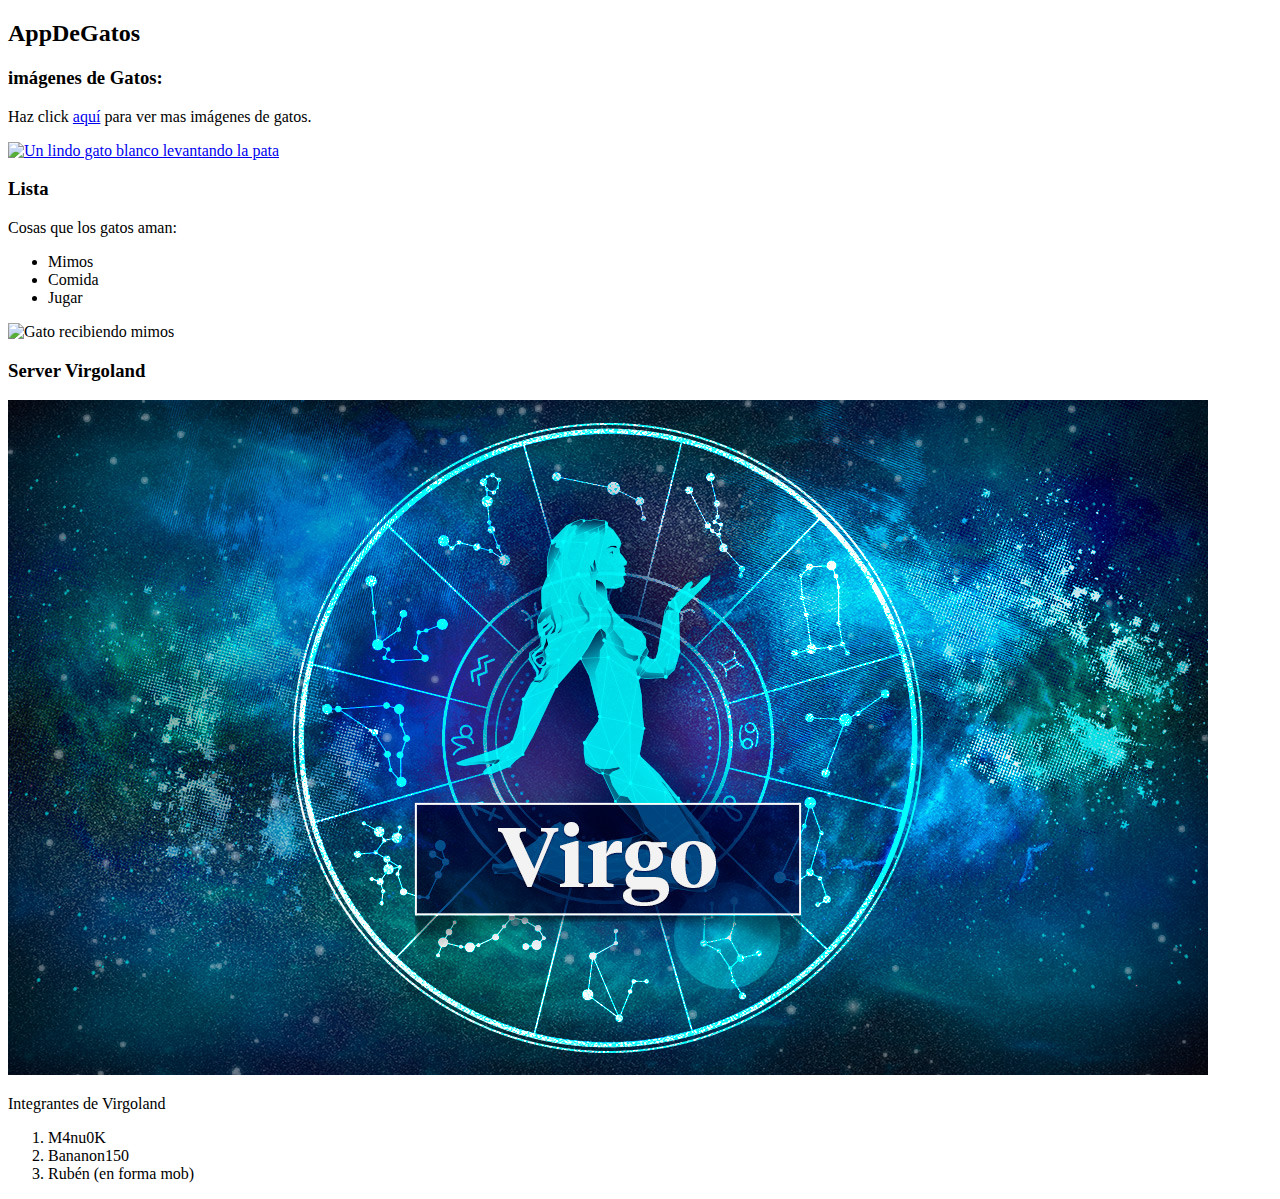
==== index.html @ ec712b32 "README.md commit" ====
<!DOCTYPE html>
<html lang="es">
  <head>

  </head>
  <body>
   <h2>AppDeGatos</h2>
   <main>
    <h3>imágenes de Gatos:</h3>
    <!-- TODO: Agregar enlaces a imágenes de gatos -->
    <p>Haz click <a href="#" target="_blank" rel="noopener noreferrer">aquí</a> para ver mas imágenes de gatos.</p>
    <a href="https://www.freepik.es/fotos-vectores-gratis/gatos" target="_blank" rel="noopener noreferrer"><img src="https://img.freepik.com/fotos-premium/gato-cachorro_87414-1136.jpg?size=626&ext=jpg" alt="Un lindo gato blanco levantando la pata"></a>

    <h3>Lista</h3>
    <p>Cosas que los gatos aman:</p>
    <ul>
      <li>Mimos</li>
      <li>Comida</li>
      <li>Jugar</li>
    </ul>
    <img src="https://www.hogarmania.com/archivos/201806/mascotas-gatos-pelo-largo-verano-668x400x80xX.jpg" alt="Gato recibiendo mimos">

    <h3>Server Virgoland</h3>
    <img src="img/horoscopo-virgo.jpg" alt="Foto de Virgoland">
    <p>Integrantes de Virgoland</p>
    <ol>
      <li>M4nu0K</li>
      <li>Bananon150</li>
      <li>Rubén (en forma mob)</li>
    </ol>
    
    <!-- TODO:  Ajustar tamaño de las fotos -->
   </main>
  </body>
</html>
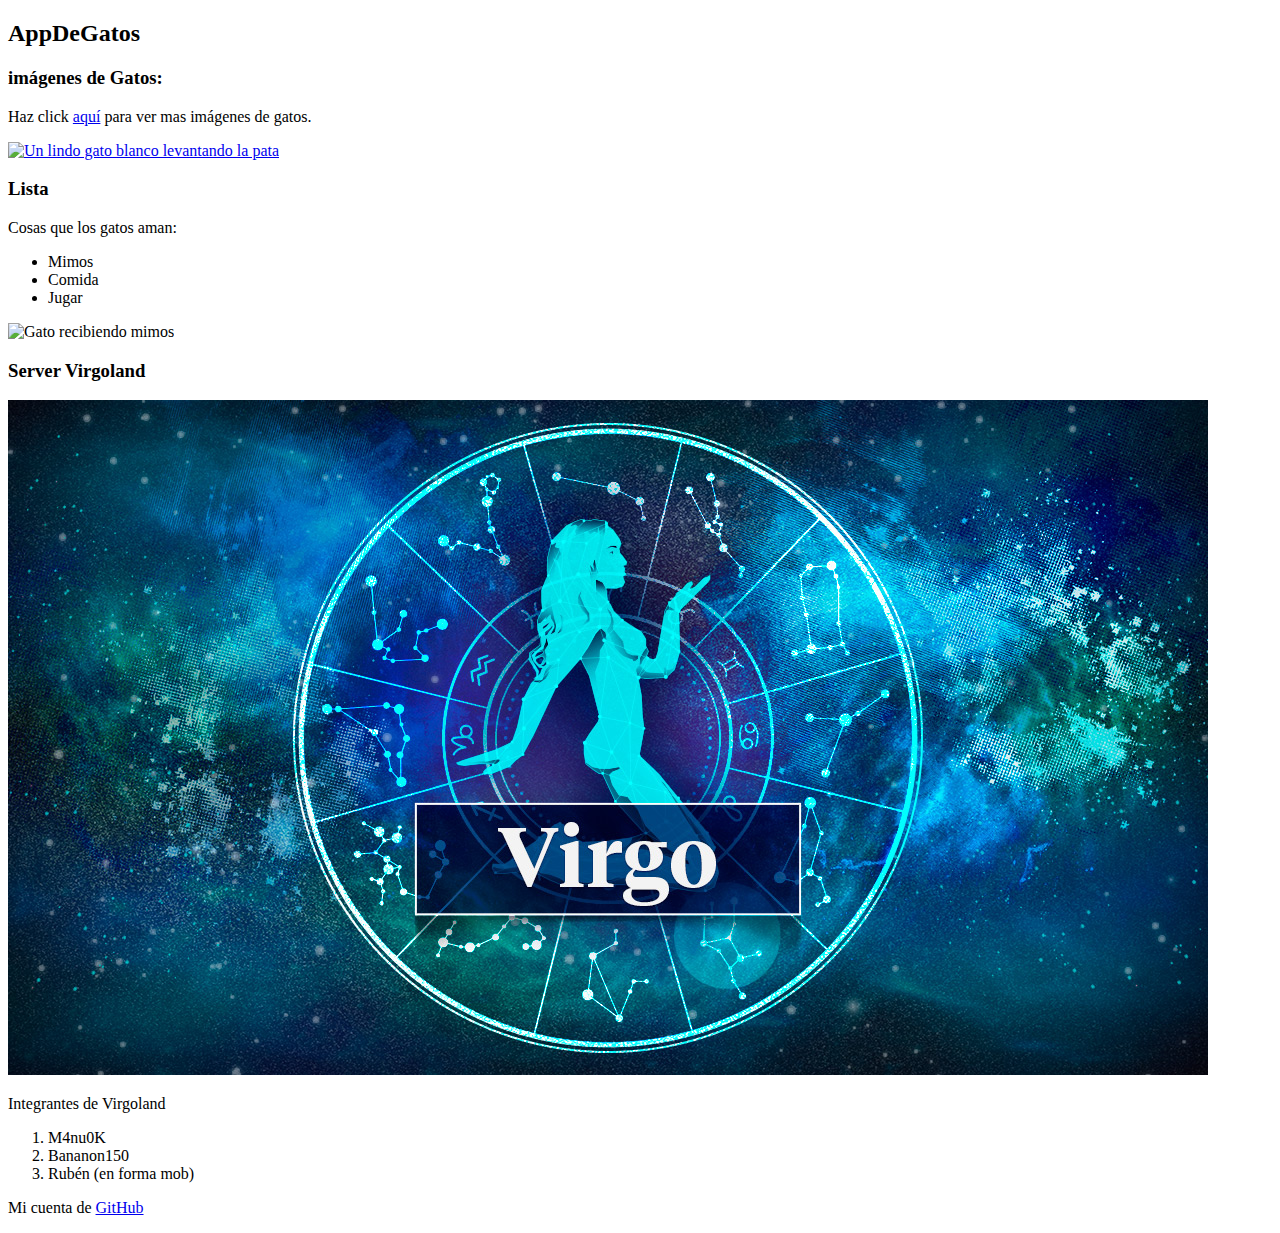
==== commit ad4768fa: "modificacion de index.html" ====
--- a/index.html
+++ b/index.html
@@ -29,6 +29,7 @@
       <li>Rubén (en forma mob)</li>
     </ol>
     
+    <p>Mi cuenta de <a href="https://github.com/CabizBajo/prueba-HtmlYCss" target="_blank" rel="noopener noreferrer"> GitHub</a></p>
     <!-- TODO:  Ajustar tamaño de las fotos -->
    </main>
   </body>
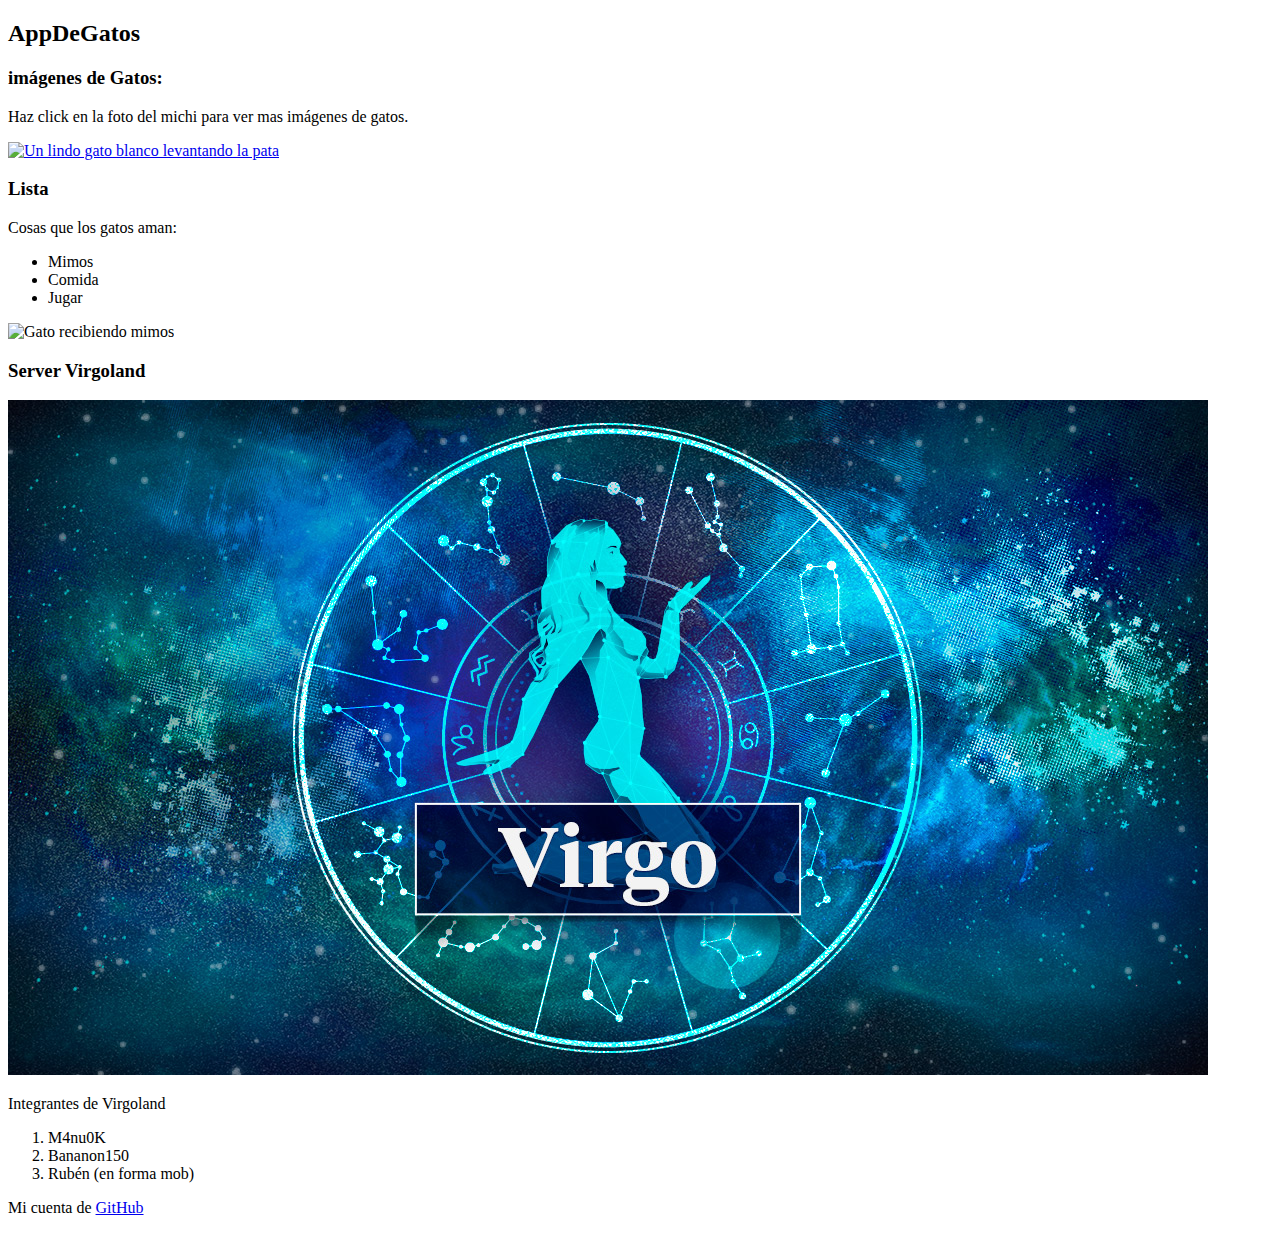
==== commit a1e2d447: "otra modificacion index.html" ====
--- a/index.html
+++ b/index.html
@@ -8,7 +8,7 @@
    <main>
     <h3>imágenes de Gatos:</h3>
     <!-- TODO: Agregar enlaces a imágenes de gatos -->
-    <p>Haz click <a href="#" target="_blank" rel="noopener noreferrer">aquí</a> para ver mas imágenes de gatos.</p>
+    <p>Haz click en la foto del michi para ver mas imágenes de gatos.</p>
     <a href="https://www.freepik.es/fotos-vectores-gratis/gatos" target="_blank" rel="noopener noreferrer"><img src="https://img.freepik.com/fotos-premium/gato-cachorro_87414-1136.jpg?size=626&ext=jpg" alt="Un lindo gato blanco levantando la pata"></a>
 
     <h3>Lista</h3>
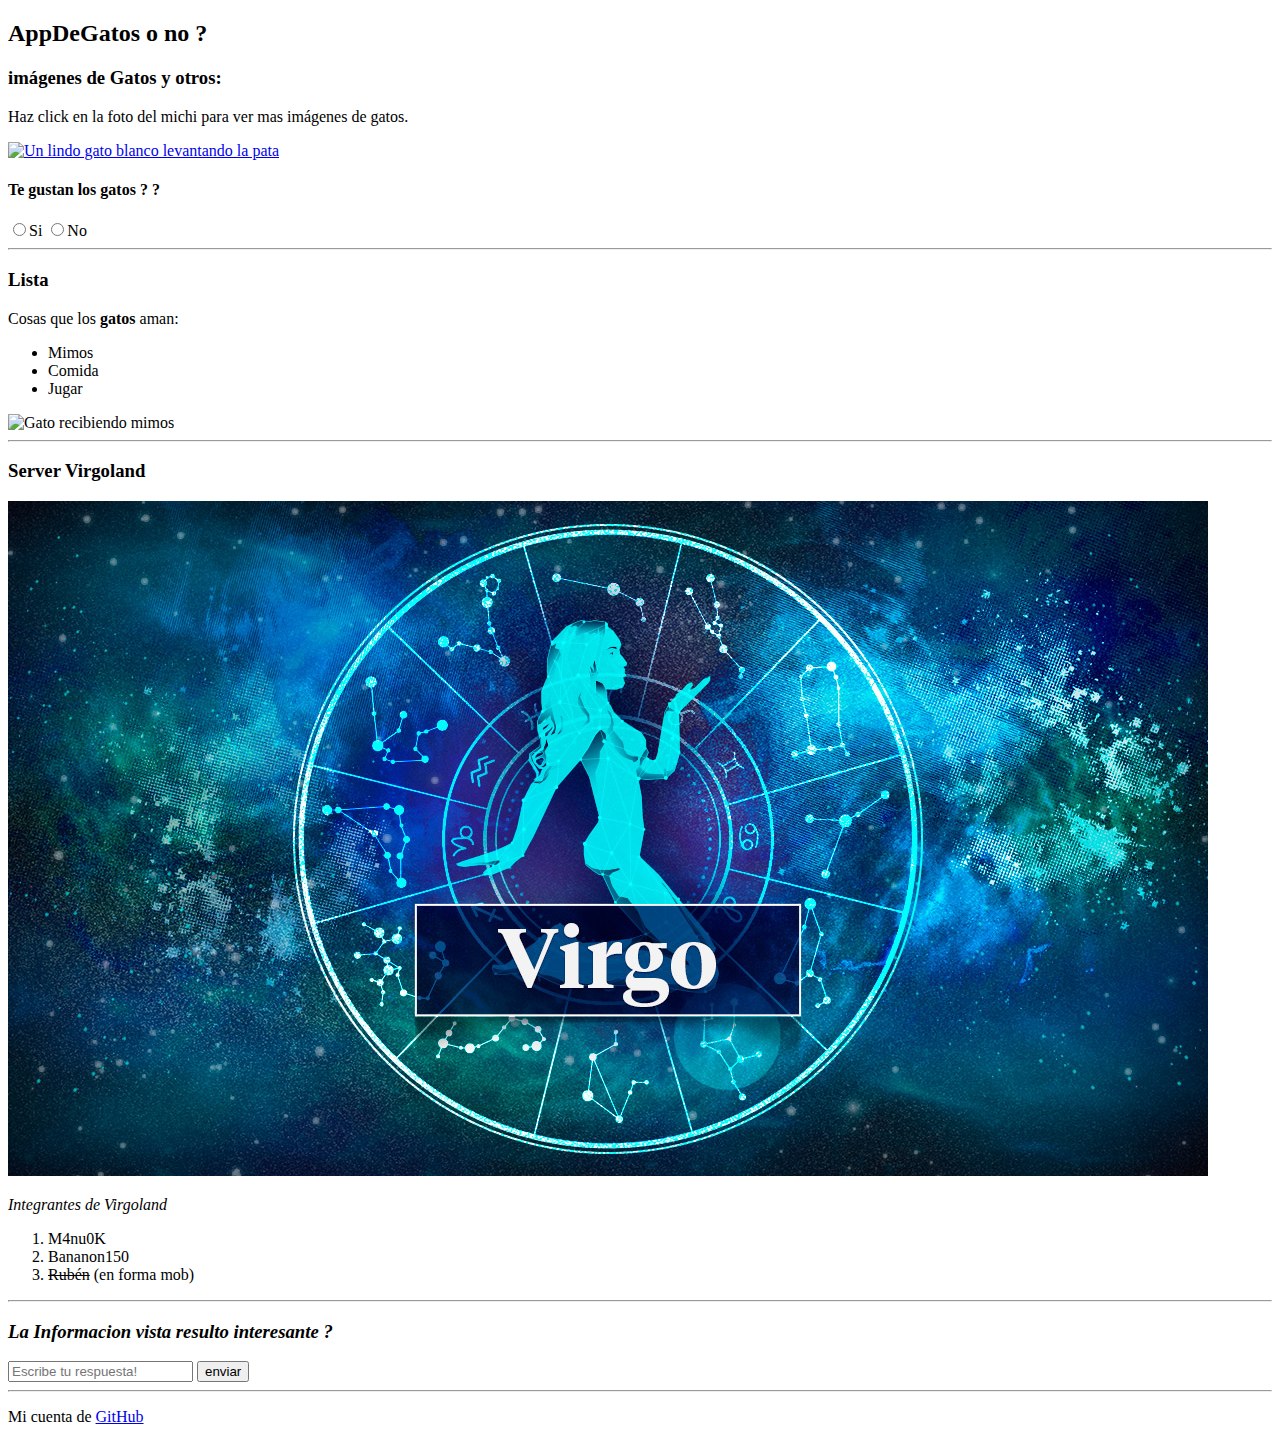
==== commit 50e428e5: "modificaccion de index.html 08/08/2023" ====
--- a/index.html
+++ b/index.html
@@ -4,15 +4,21 @@
 
   </head>
   <body>
-   <h2>AppDeGatos</h2>
+   <h2>AppDeGatos o no ?</h2>
    <main>
-    <h3>imágenes de Gatos:</h3>
+    <h3>imágenes de Gatos y otros:</h3>
     <!-- TODO: Agregar enlaces a imágenes de gatos -->
     <p>Haz click en la foto del michi para ver mas imágenes de gatos.</p>
     <a href="https://www.freepik.es/fotos-vectores-gratis/gatos" target="_blank" rel="noopener noreferrer"><img src="https://img.freepik.com/fotos-premium/gato-cachorro_87414-1136.jpg?size=626&ext=jpg" alt="Un lindo gato blanco levantando la pata"></a>
 
+    <h4>Te gustan los gatos ? ?</h4>
+    <form action="/enviar-respuesta">
+      <label for="interior"><input id="interior" type="radio" name="eleccion">Si</label>
+      <label for="Exterior"><input id="Exterior" type="radio" name="eleccion">No</label>
+    <hr>
+
     <h3>Lista</h3>
-    <p>Cosas que los gatos aman:</p>
+    <p>Cosas que los <strong>gatos</strong> aman:</p>
     <ul>
       <li>Mimos</li>
       <li>Comida</li>
@@ -20,15 +26,27 @@
     </ul>
     <img src="https://www.hogarmania.com/archivos/201806/mascotas-gatos-pelo-largo-verano-668x400x80xX.jpg" alt="Gato recibiendo mimos">
 
+    <hr>
+
     <h3>Server Virgoland</h3>
     <img src="img/horoscopo-virgo.jpg" alt="Foto de Virgoland">
-    <p>Integrantes de Virgoland</p>
+    <p><em>Integrantes de Virgoland</em></p>
     <ol>
       <li>M4nu0K</li>
       <li>Bananon150</li>
-      <li>Rubén (en forma mob)</li>
+      <li><s>Rubén</s> (en forma mob)</li>
     </ol>
-    
+
+    <hr>
+
+    <h3><em>La Informacion vista resulto interesante ?</em></h3>
+    <form action="/enviar-respuesta">
+      <input type="texte" placeholder="Escribe tu respuesta!" required>
+      <button type="sumbit">enviar</button>
+    </form>
+
+    <hr>
+
     <p>Mi cuenta de <a href="https://github.com/CabizBajo/prueba-HtmlYCss" target="_blank" rel="noopener noreferrer"> GitHub</a></p>
     <!-- TODO:  Ajustar tamaño de las fotos -->
    </main>
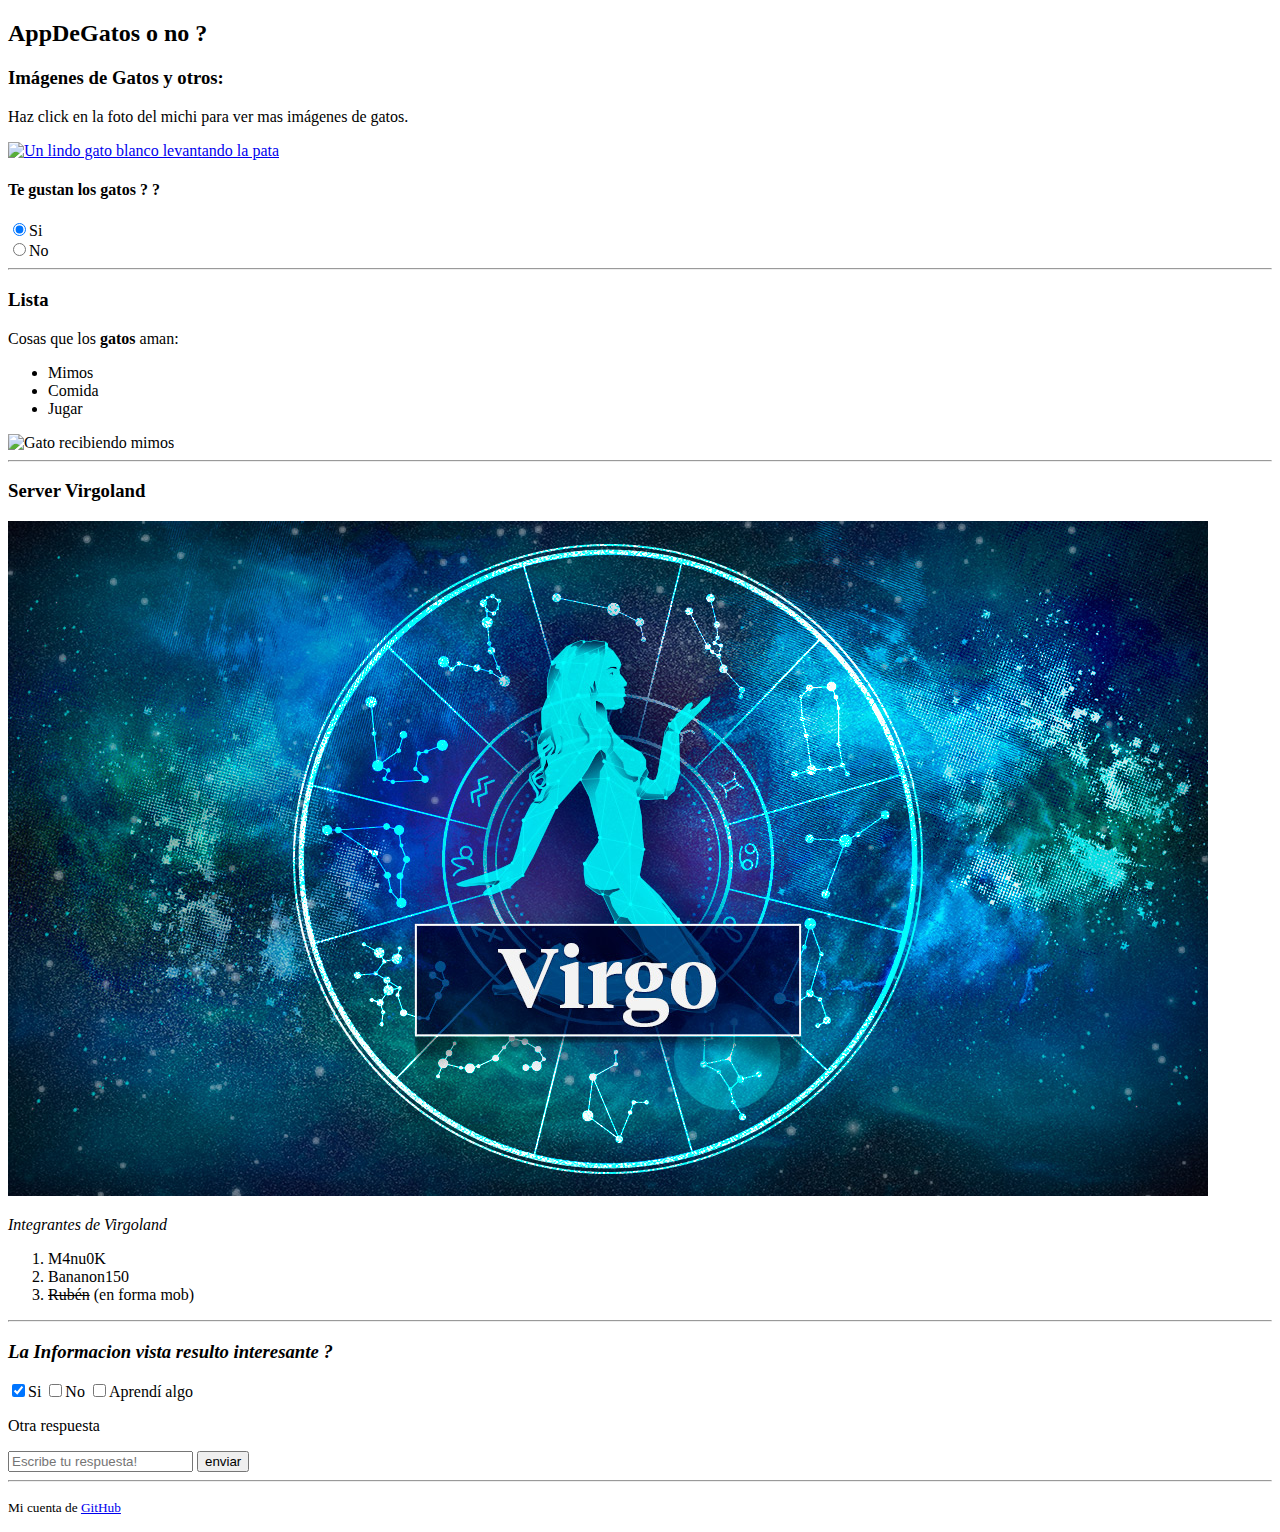
==== commit 03a750d0: "modificaccion de index.html 09/08/2023" ====
--- a/index.html
+++ b/index.html
@@ -1,20 +1,31 @@
 <!DOCTYPE html>
 <html lang="es">
   <head>
-
+    <title>Página de prueba Html y Css</title>
   </head>
   <body>
    <h2>AppDeGatos o no ?</h2>
    <main>
-    <h3>imágenes de Gatos y otros:</h3>
+    <!--Apartado gatos-->
+    <h3>Imágenes de Gatos y otros:</h3>
     <!-- TODO: Agregar enlaces a imágenes de gatos -->
     <p>Haz click en la foto del michi para ver mas imágenes de gatos.</p>
     <a href="https://www.freepik.es/fotos-vectores-gratis/gatos" target="_blank" rel="noopener noreferrer"><img src="https://img.freepik.com/fotos-premium/gato-cachorro_87414-1136.jpg?size=626&ext=jpg" alt="Un lindo gato blanco levantando la pata"></a>
 
-    <h4>Te gustan los gatos ? ?</h4>
-    <form action="/enviar-respuesta">
-      <label for="interior"><input id="interior" type="radio" name="eleccion">Si</label>
-      <label for="Exterior"><input id="Exterior" type="radio" name="eleccion">No</label>
+    <div>
+      <!--Formulario de radio sobre gatos-->
+      <h4>Te gustan los gatos ? ?</h4>
+      <form action="/enviar-respuesta">
+        <label for="interior">
+          <input id="interior" type="radio" value="me gustan" name="eleccion"checked>Si
+        </label>
+        <br>
+        <label for="Exterior">
+          <input id="Exterior" type="radio"
+        value="no me gustan" name="eleccion">No
+      </label>
+    </div>
+
     <hr>
 
     <h3>Lista</h3>
@@ -28,6 +39,7 @@
 
     <hr>
 
+    <!--Apartado Virgoland-->
     <h3>Server Virgoland</h3>
     <img src="img/horoscopo-virgo.jpg" alt="Foto de Virgoland">
     <p><em>Integrantes de Virgoland</em></p>
@@ -39,16 +51,35 @@
 
     <hr>
 
-    <h3><em>La Informacion vista resulto interesante ?</em></h3>
-    <form action="/enviar-respuesta">
-      <input type="texte" placeholder="Escribe tu respuesta!" required>
-      <button type="sumbit">enviar</button>
-    </form>
+    <div>
+      <!--formulario tipo texto-->
+      <h3><em>La Informacion vista resulto interesante ?</em></h3>
+      <form action="/enviar-respuesta">
 
-    <hr>
-
-    <p>Mi cuenta de <a href="https://github.com/CabizBajo/prueba-HtmlYCss" target="_blank" rel="noopener noreferrer"> GitHub</a></p>
+        <!--Casillas de Verificación-->
+        <label for="Si">
+          <input id="Si" type="checkbox" value="si interesa" name="gustos" checked>Si
+        </label>
+        <label for="No">
+          <input id="No" type="checkbox" value="no interesa" name="gustos">No
+        </label>
+        <label for="Algo">
+          <input id="Algo" type="checkbox" value="Algo interesa" name="gustos">Aprendí algo
+        </label>
+        <br>
+        <!--barra de escritura y Botón "enviar"-->
+        <p>Otra respuesta</p>
+        <input type="texte" placeholder="Escribe tu respuesta!" required>
+        <button type="sumbit">enviar</button>
+      </form>
+    </div>
     <!-- TODO:  Ajustar tamaño de las fotos -->
    </main>
+
+   <hr>
+
+   <footer>
+    <p><small>Mi cuenta de <a href="https://github.com/CabizBajo/prueba-HtmlYCss" target="_blank" rel="noopener noreferrer"> GitHub</a></small></p>
+   </footer>
   </body>
 </html>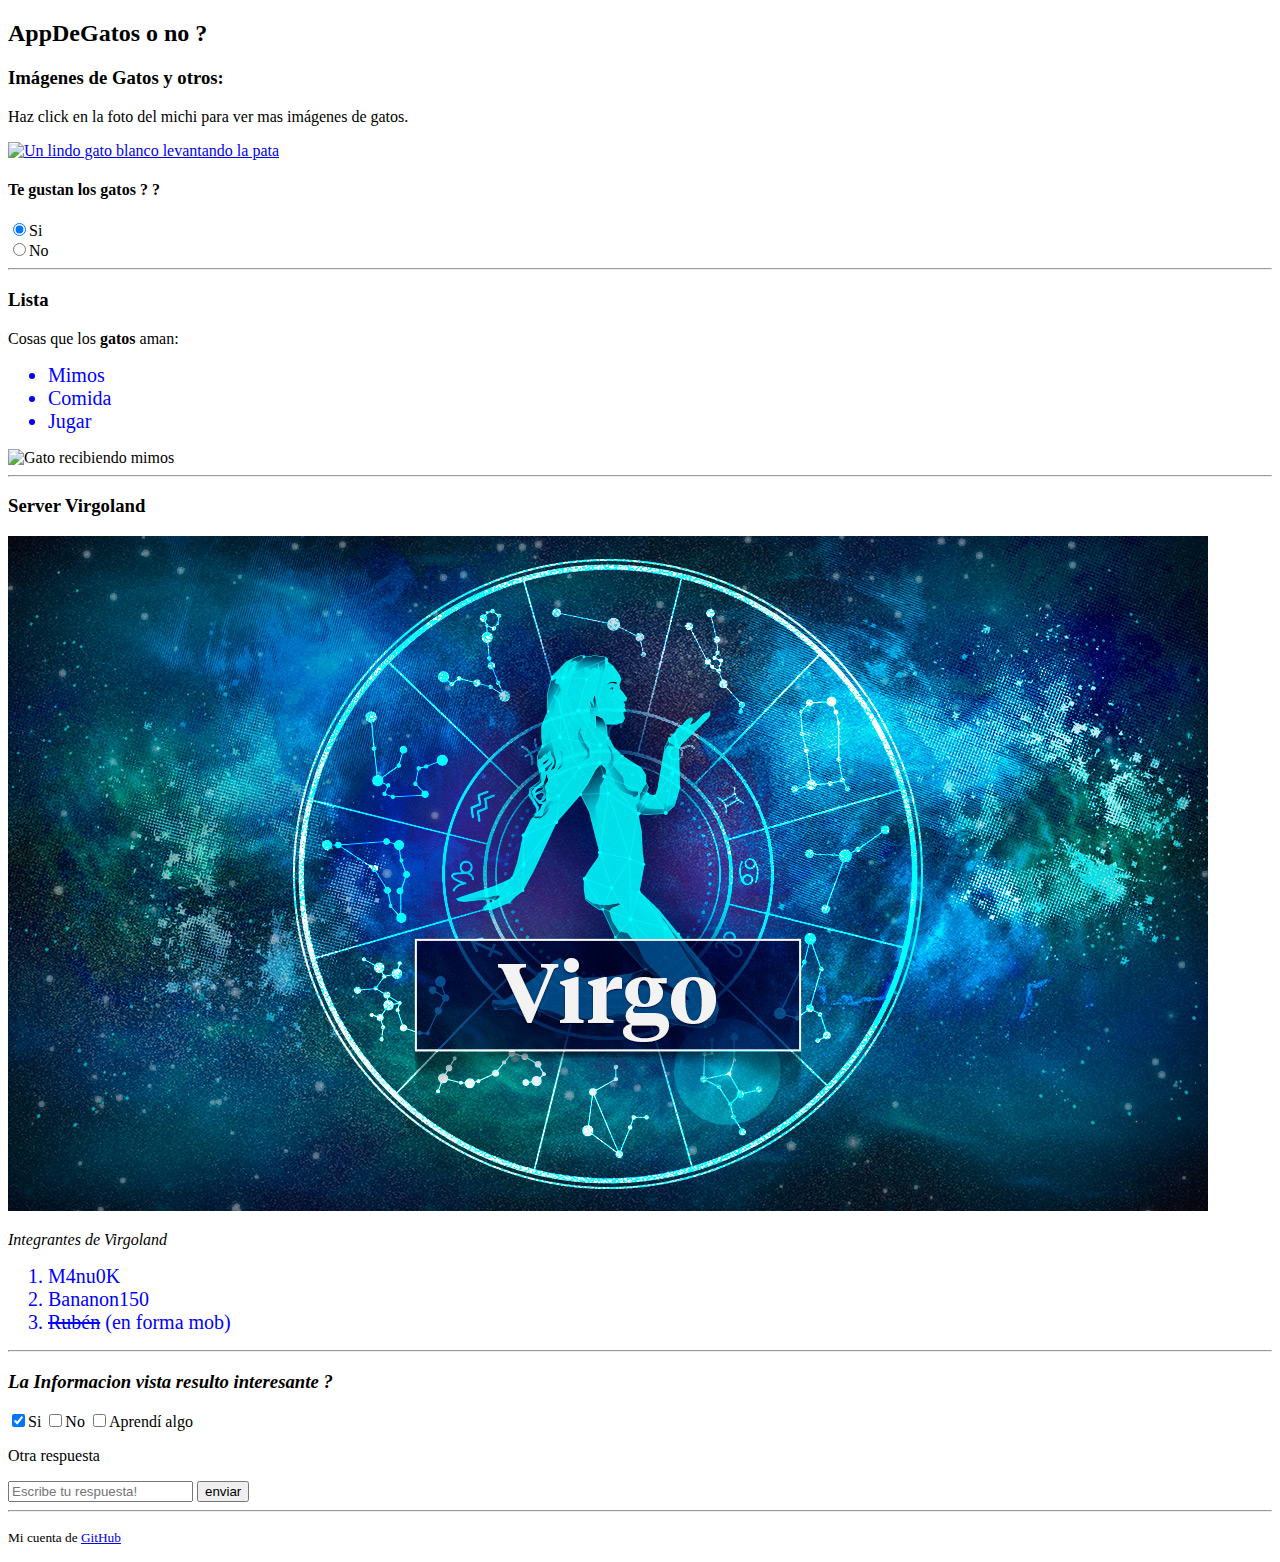
==== commit beeda37d: "modificaccion de index.html y añadimos style.css 09/08/2023" ====
--- a/index.html
+++ b/index.html
@@ -2,6 +2,7 @@
 <html lang="es">
   <head>
     <title>Página de prueba Html y Css</title>
+    <link href="style.css" rel="stylesheet">
   </head>
   <body>
    <h2>AppDeGatos o no ?</h2>
--- a/style.css
+++ b/style.css
@@ -0,0 +1,4 @@
+li {
+  color:blue;
+  font-size: 20px;
+}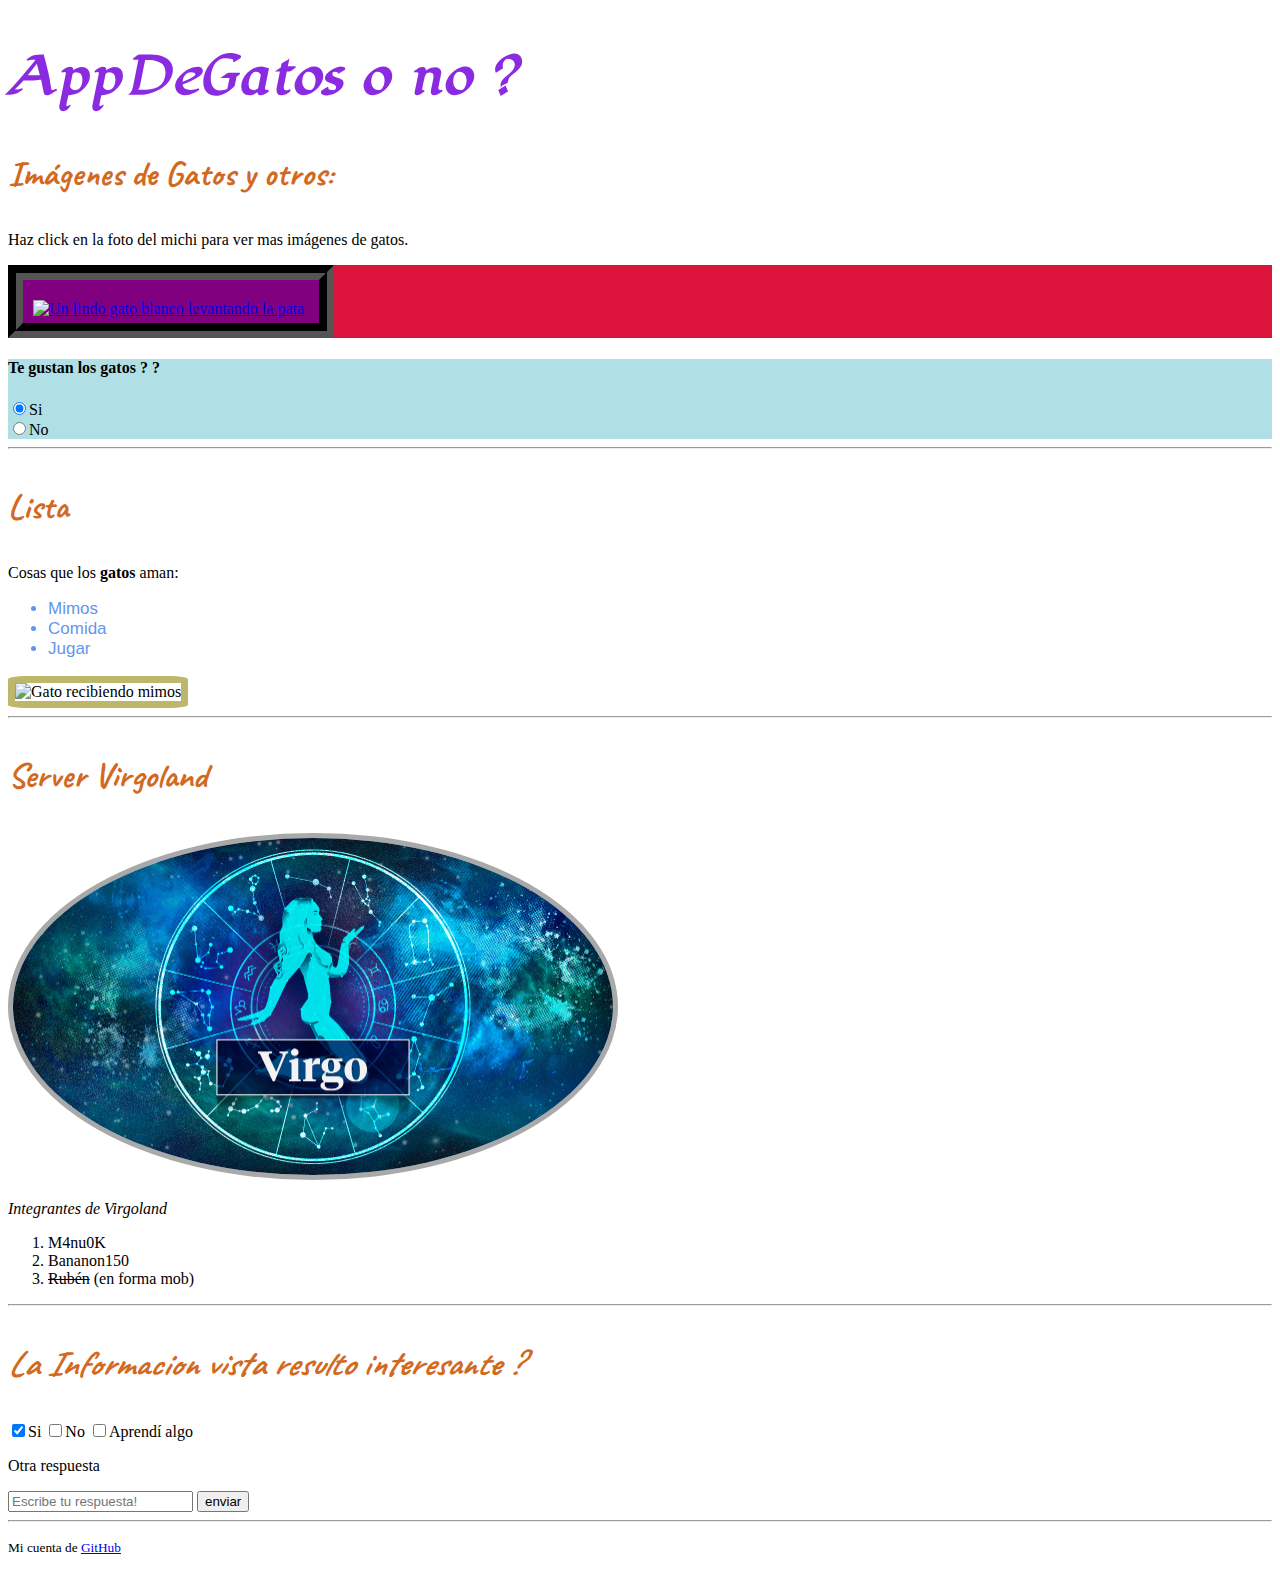
==== commit 99270b95: "Modificación index.html y style.css 10/08/23" ====
--- a/index.html
+++ b/index.html
@@ -2,18 +2,25 @@
 <html lang="es">
   <head>
     <title>Página de prueba Html y Css</title>
+    <link rel="preconnect" href="https://fonts.googleapis.com">
+    <link rel="preconnect" href="https://fonts.gstatic.com" crossorigin>
+    <link href="https://fonts.googleapis.com/css2?family=Caveat:wght@500&family=Lugrasimo&display=swap" rel="stylesheet">
     <link href="style.css" rel="stylesheet">
   </head>
   <body>
    <h2>AppDeGatos o no ?</h2>
    <main>
-    <!--Apartado gatos-->
-    <h3>Imágenes de Gatos y otros:</h3>
-    <!-- TODO: Agregar enlaces a imágenes de gatos -->
-    <p>Haz click en la foto del michi para ver mas imágenes de gatos.</p>
-    <a href="https://www.freepik.es/fotos-vectores-gratis/gatos" target="_blank" rel="noopener noreferrer"><img src="https://img.freepik.com/fotos-premium/gato-cachorro_87414-1136.jpg?size=626&ext=jpg" alt="Un lindo gato blanco levantando la pata"></a>
+    <div>
+      <!--Apartado gatos-->
+      <h3>Imágenes de Gatos y otros:</h3>
+      <!-- TODO: Agregar enlaces a imágenes de gatos -->
+      <p>Haz click en la foto del michi para ver mas imágenes de gatos.</p>
+    </div> 
+    <div id="gato-1" >  
+      <a href="https://www.freepik.es/fotos-vectores-gratis/gatos" target="_blank" rel="noopener noreferrer"><img src="https://img.freepik.com/fotos-premium/gato-cachorro_87414-1136.jpg?size=626&ext=jpg" id="gato-2" alt="Un lindo gato blanco levantando la pata"></a>
+    </div>
 
-    <div>
+    <div class="pregunta-gatos">
       <!--Formulario de radio sobre gatos-->
       <h4>Te gustan los gatos ? ?</h4>
       <form action="/enviar-respuesta">
@@ -29,27 +36,30 @@
 
     <hr>
 
-    <h3>Lista</h3>
-    <p>Cosas que los <strong>gatos</strong> aman:</p>
-    <ul>
-      <li>Mimos</li>
-      <li>Comida</li>
-      <li>Jugar</li>
-    </ul>
-    <img src="https://www.hogarmania.com/archivos/201806/mascotas-gatos-pelo-largo-verano-668x400x80xX.jpg" alt="Gato recibiendo mimos">
+    <div>
+      <h3>Lista</h3>
+      <p>Cosas que los <strong>gatos</strong> aman:</p>
+      <ul id="gatos-aman">
+        <li>Mimos</li>
+        <li>Comida</li>
+        <li>Jugar</li>
+      </ul>
+      <img src="https://www.hogarmania.com/archivos/201806/mascotas-gatos-pelo-largo-verano-668x400x80xX.jpg" class="imagen-de-gato" alt="Gato recibiendo mimos">
+    </div>
 
     <hr>
 
-    <!--Apartado Virgoland-->
-    <h3>Server Virgoland</h3>
-    <img src="img/horoscopo-virgo.jpg" alt="Foto de Virgoland">
-    <p><em>Integrantes de Virgoland</em></p>
-    <ol>
-      <li>M4nu0K</li>
-      <li>Bananon150</li>
-      <li><s>Rubén</s> (en forma mob)</li>
-    </ol>
-
+    <div>
+      <!--Apartado Virgoland-->
+      <h3>Server Virgoland</h3>
+      <img src="img/horoscopo-virgo.jpg" id="Virgo" alt="Foto de Virgoland">
+      <p><em>Integrantes de Virgoland</em></p>
+      <ol id="integran">
+        <li>M4nu0K</li>
+        <li>Bananon150</li>
+        <li><s>Rubén</s> (en forma mob)</li>
+      </ol>
+    </div>
     <hr>
 
     <div>
--- a/style.css
+++ b/style.css
@@ -1,4 +1,42 @@
-li {
-  color:blue;
-  font-size: 20px;
-}+h2 {
+  font-family: 'Lugrasimo', cursive;
+  font-size: 50px;
+  color:blueviolet;
+}
+h3 {
+  font-family: 'Caveat', cursive;
+  font-size: 35px;
+  color:chocolate;
+}
+#gato-1{
+  background-color:crimson;
+}
+#gato-2{
+  padding: 20px 15px 5px 10px;
+  background-color:purple;
+  border-width: 15px;
+  border-color:black;
+  border-style:groove;
+}
+.imagen-de-gato {
+  width: 450px;
+  border-width: 7px;
+  border-color:darkkhaki;
+  border-style: solid;
+  border-radius: 10%;
+}
+#Virgo {
+  width: 600px;
+  border-width: 5px;
+  border-color:darkgray;
+  border-style: solid;
+  border-radius: 50%;
+}
+.pregunta-gatos {
+  background-color:powderblue;
+}
+#gatos-aman {
+  font-size: 17px;
+  color:cornflowerblue;
+  font-family: Arial, Arial, Helvetica, sans-serif;
+  }